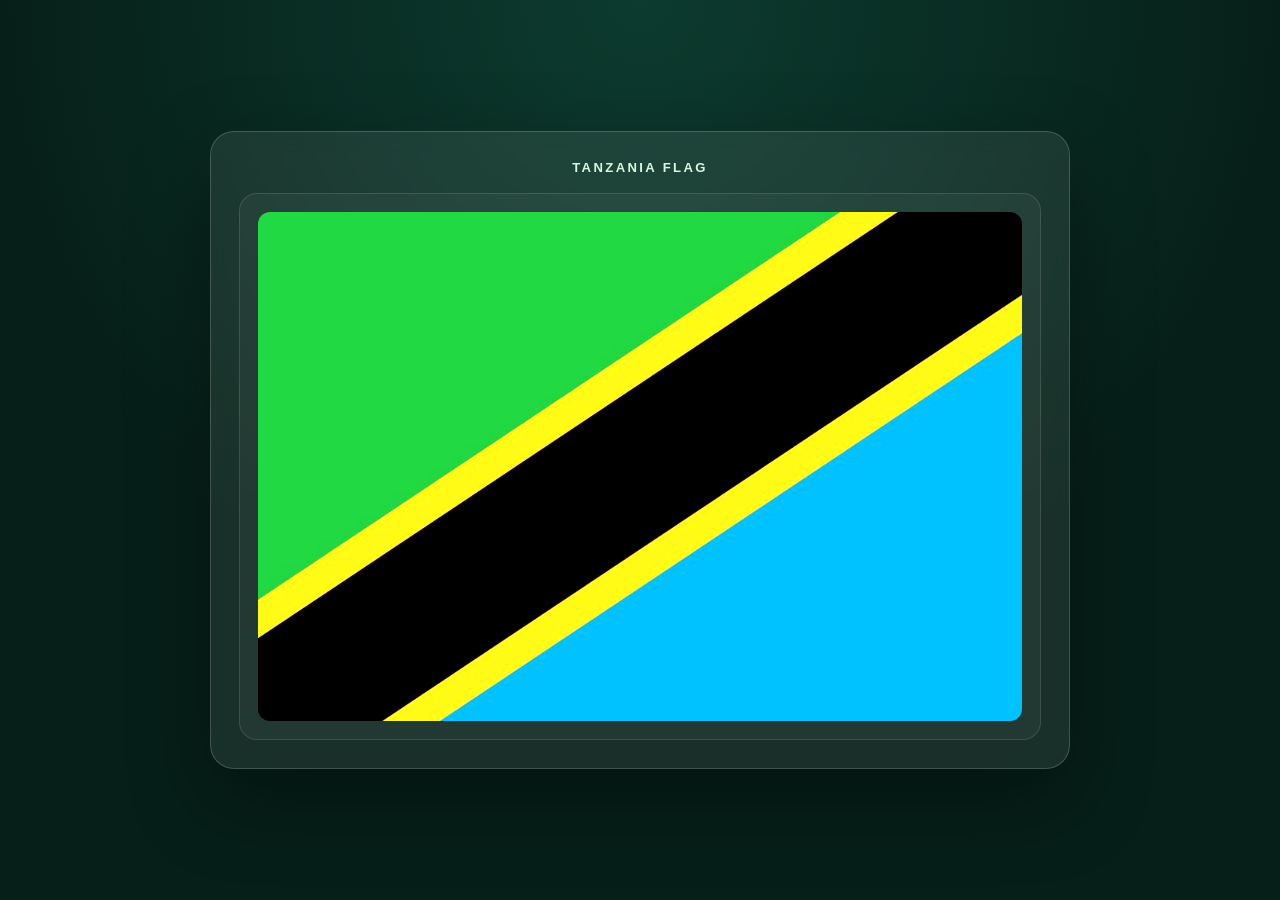
==== tanzania-flag.html @ bc4c46b6 "feat: Add LocalLang Tanzania AI with language selector and UI translation - Implemented language sel" ====
<!DOCTYPE html>
<html lang="en">

<head>
    <meta charset="UTF-8" />
    <meta name="viewport" content="width=device-width, initial-scale=1.0" />
    <title>Tanzania Flag</title>
    <style>
         :root {
            --bg-1: #061f18;
            --bg-2: #0d3b2f;
            --card: rgba(255, 255, 255, 0.08);
            --border: rgba(255, 255, 255, 0.18);
        }
        
        * {
            box-sizing: border-box;
        }
        
        body {
            margin: 0;
            min-height: 100vh;
            display: grid;
            place-items: center;
            font-family: Arial, Helvetica, sans-serif;
            background: radial-gradient(circle at top, var(--bg-2), var(--bg-1) 60%);
            color: #fff;
        }
        
        .flag-card {
            width: min(88vw, 860px);
            padding: 28px;
            border-radius: 24px;
            background: var(--card);
            border: 1px solid var(--border);
            box-shadow: 0 30px 80px rgba(0, 0, 0, 0.35);
            backdrop-filter: blur(10px);
        }
        
        .title {
            margin: 0 0 18px;
            text-align: center;
            letter-spacing: 0.18em;
            font-size: 0.82rem;
            font-weight: 700;
            text-transform: uppercase;
            color: #d9f7df;
        }
        
        .flag-frame {
            background: rgba(255, 255, 255, 0.04);
            border: 1px solid rgba(255, 255, 255, 0.12);
            border-radius: 18px;
            padding: 18px;
        }
        
        img {
            display: block;
            width: 100%;
            max-height: 80vh;
            object-fit: contain;
            border-radius: 12px;
            filter: brightness(1.18) contrast(1.04);
        }
    </style>
</head>

<body>
    <div class="flag-card">
        <h1 class="title">Tanzania Flag</h1>
        <div class="flag-frame">
            <img src="image/tanzania-flag.jpg" alt="Tanzania flag" />
        </div>
    </div>
</body>

</html>
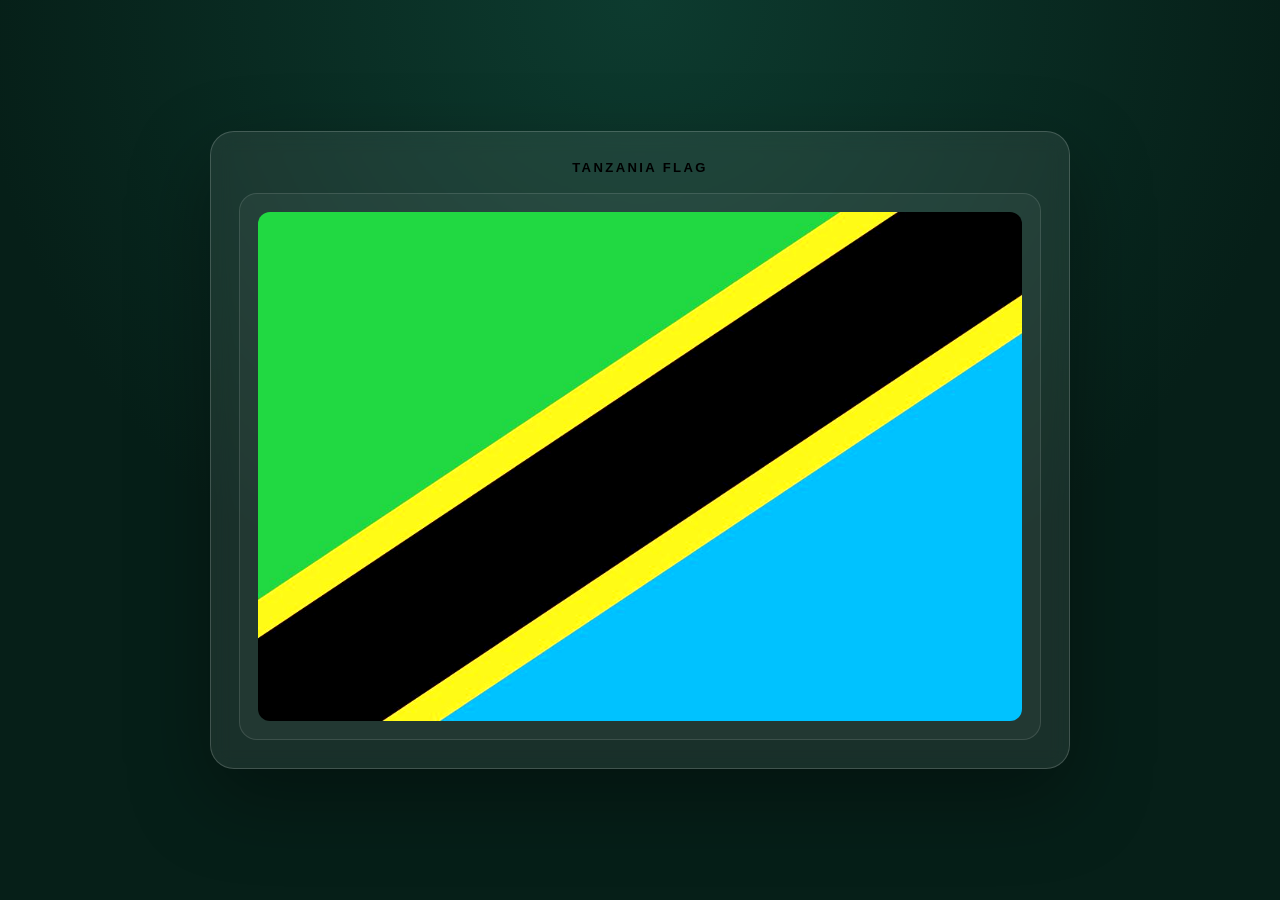
==== commit 97d5dcfa: "Agent Host changes for agents/change-black-text-and-language-names" ====
--- a/tanzania-flag.html
+++ b/tanzania-flag.html
@@ -24,7 +24,7 @@
             place-items: center;
             font-family: Arial, Helvetica, sans-serif;
             background: radial-gradient(circle at top, var(--bg-2), var(--bg-1) 60%);
-            color: #fff;
+            color: #000;
         }
         
         .flag-card {
@@ -44,7 +44,7 @@
             font-size: 0.82rem;
             font-weight: 700;
             text-transform: uppercase;
-            color: #d9f7df;
+            color: #000;
         }
         
         .flag-frame {
